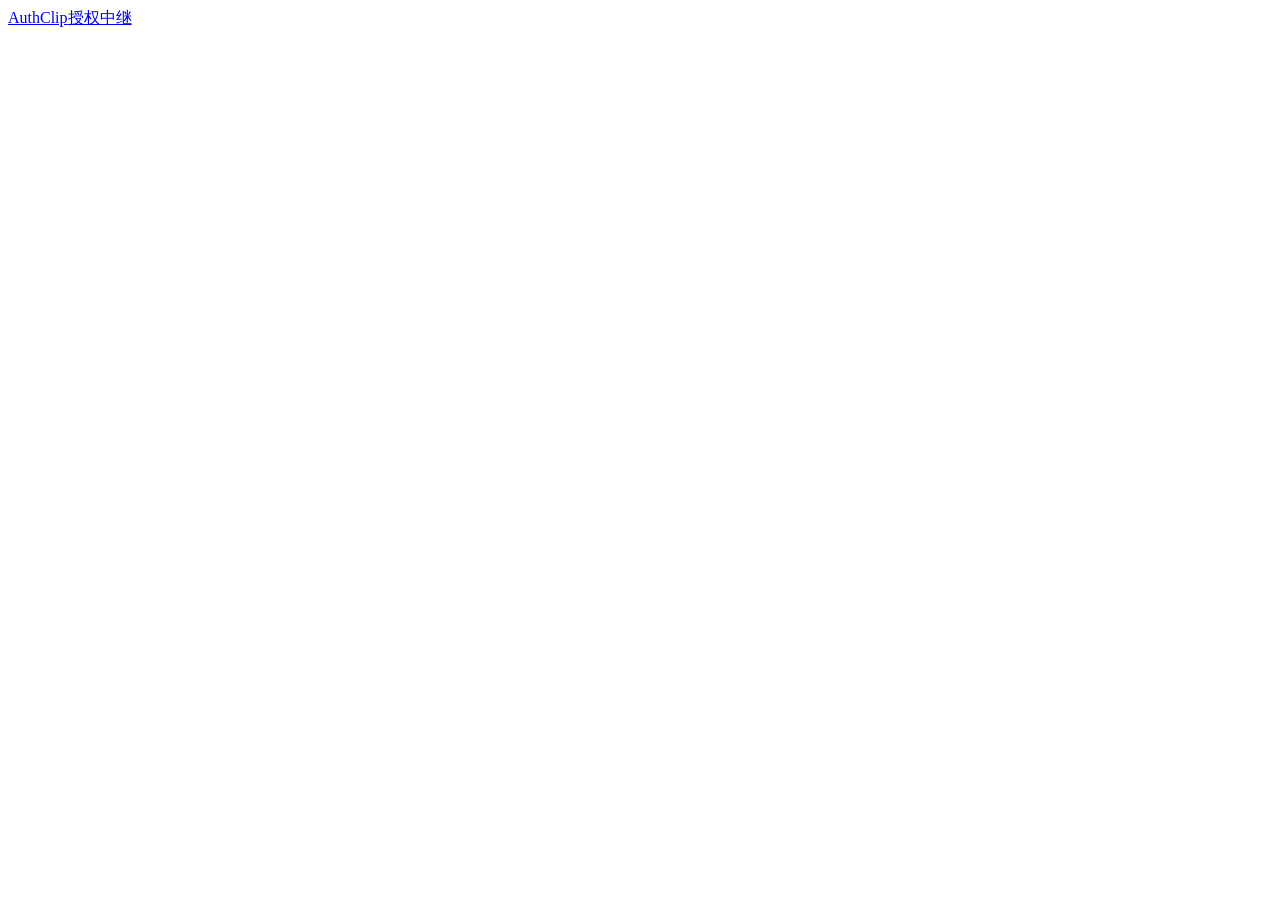
==== authclip/web/index.html @ 1578c8ff "" ====
<!doctype html>
<html lang="zh-CN">
<head>
<meta charset="utf-8">
<meta name="viewport" content="width=device-width, initial-scale=1">
<meta name="robots" content="noindex,nofollow,noarchive">
<meta name="color-scheme" content="light">
<title>AuthClip · 授权中继</title>
<link rel="icon" href="data:image/svg+xml,%3Csvg xmlns='http://www.w3.org/2000/svg' viewBox='0 0 32 32'%3E%3Crect width='32' height='32' rx='9' fill='%23146b4a'/%3E%3Cpath d='M9 12h14M9 16h9M9 20h12' stroke='%23fff' stroke-width='2.4' stroke-linecap='round'/%3E%3C/svg%3E">
<link rel="stylesheet" href="/style.css">
<script src="/app.js" type="module"></script>
</head>
<body>
<header class="top">
  <div class="top-inner">
    <a class="brand" href="#" id="home">
      <span class="mark" aria-hidden="true"></span>
      <span>AuthClip<span class="sub">授权中继</span></span>
    </a>
    <div class="top-actions">
      <span id="role" class="chip" hidden></span>
      <span id="conn" class="conn" hidden>连接中…</span>
    </div>
  </div>
</header>
<main id="app" class="shell" aria-busy="true"></main>
</body>
</html>
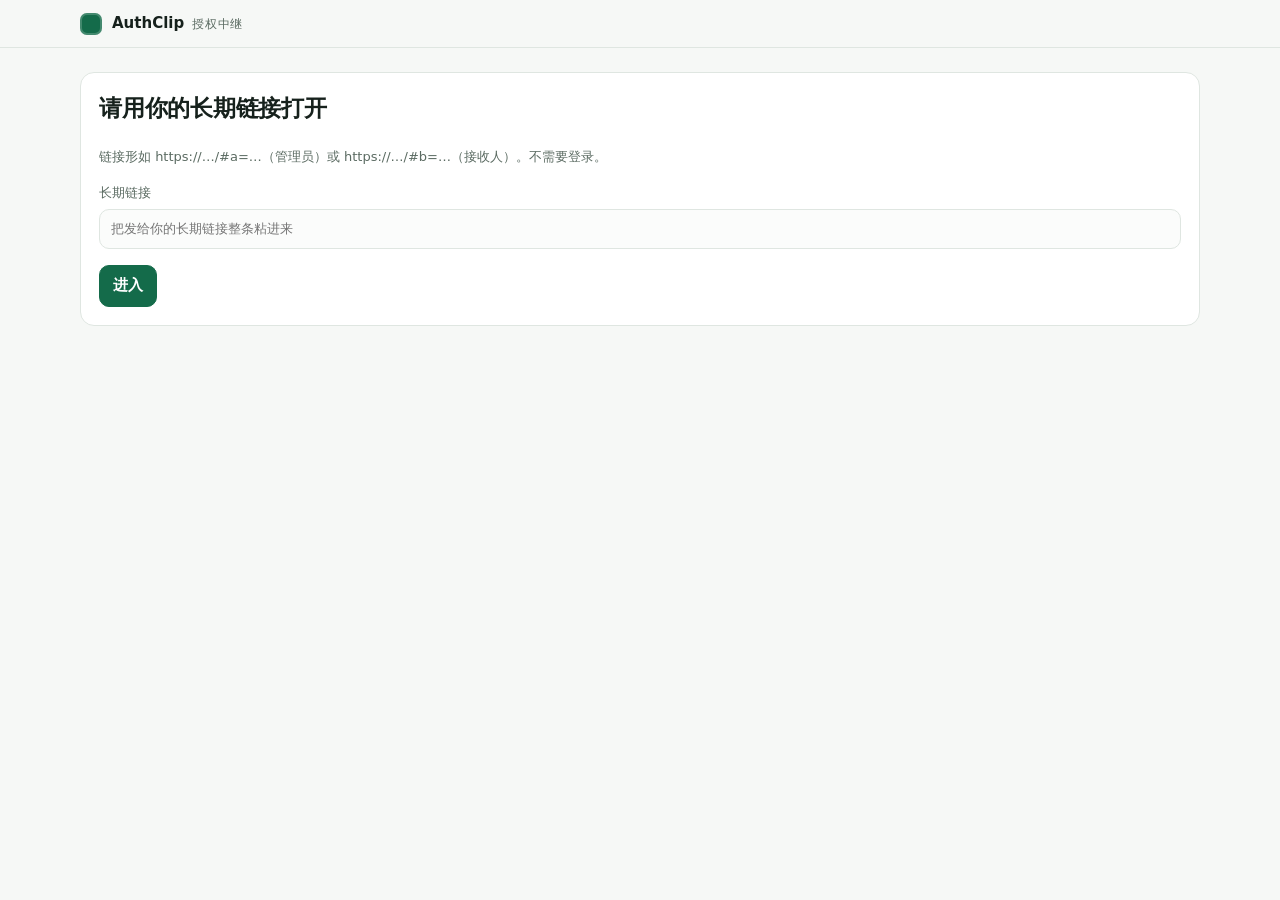
==== commit b184c8e6: "feat(web): 支持子路径部署（/clip/ 挂到既有域名下） 线上把 AuthClip 挂在 https://claude.20260610.xyz/clip/，与既有 portal 共用域名" ====
--- a/authclip/web/index.html
+++ b/authclip/web/index.html
@@ -7,8 +7,8 @@
 <meta name="color-scheme" content="light">
 <title>AuthClip · 授权中继</title>
 <link rel="icon" href="data:image/svg+xml,%3Csvg xmlns='http://www.w3.org/2000/svg' viewBox='0 0 32 32'%3E%3Crect width='32' height='32' rx='9' fill='%23146b4a'/%3E%3Cpath d='M9 12h14M9 16h9M9 20h12' stroke='%23fff' stroke-width='2.4' stroke-linecap='round'/%3E%3C/svg%3E">
-<link rel="stylesheet" href="/style.css">
-<script src="/app.js" type="module"></script>
+<link rel="stylesheet" href="style.css">
+<script src="app.js" type="module"></script>
 </head>
 <body>
 <header class="top">
@@ -26,3 +26,5 @@
 <main id="app" class="shell" aria-busy="true"></main>
 </body>
 </html>
+
+
--- a/authclip/web/style.css
+++ b/authclip/web/style.css
@@ -0,0 +1,158 @@
+:root {
+  --ink: #16211c;
+  --ink-soft: #5b6b62;
+  --line: #dfe6e1;
+  --paper: #f6f8f6;
+  --card: #fff;
+  --accent: #146b4a;
+  --accent-soft: #e6f3ed;
+  --warn: #a1500f;
+  --warn-soft: #fdf1e5;
+  --mono: ui-monospace, SFMono-Regular, "Cascadia Mono", Consolas, monospace;
+}
+
+* { box-sizing: border-box; }
+[hidden] { display: none !important; }
+
+html, body {
+  margin: 0;
+  background: var(--paper);
+  color: var(--ink);
+  font: 15px/1.55 -apple-system, "Segoe UI", "Microsoft YaHei", system-ui, sans-serif;
+}
+
+.top {
+  position: sticky; top: 0; z-index: 5;
+  background: rgba(246, 248, 246, .93);
+  backdrop-filter: blur(8px);
+  border-bottom: 1px solid var(--line);
+}
+.top-inner {
+  max-width: 1160px; margin: 0 auto; padding: 12px 20px;
+  display: flex; align-items: center; justify-content: space-between;
+}
+.brand {
+  display: inline-flex; align-items: center; gap: 10px;
+  color: var(--ink); text-decoration: none; font-weight: 650;
+}
+.mark { width: 22px; height: 22px; border-radius: 7px; background: var(--accent); box-shadow: inset 0 0 0 2px #fff3; }
+.sub { margin-left: 8px; font-weight: 400; font-size: 12px; color: var(--ink-soft); letter-spacing: .06em; }
+.top-actions { display: flex; align-items: center; gap: 10px; }
+
+.chip {
+  font-size: 12px; padding: 3px 10px; border-radius: 999px;
+  border: 1px solid var(--line); color: var(--ink-soft); background: #fff;
+}
+.chip.admin { color: var(--accent); border-color: #bfe0d0; background: var(--accent-soft); }
+
+.conn { font-size: 12px; color: var(--ink-soft); padding: 3px 9px; border: 1px solid var(--line); border-radius: 999px; }
+.conn.on { color: var(--accent); border-color: #bfe0d0; background: var(--accent-soft); }
+.conn.off { color: var(--warn); border-color: #f0d7bd; background: var(--warn-soft); }
+
+.shell { max-width: 1160px; margin: 0 auto; padding: 24px 20px 90px; }
+
+h1 { font-size: 23px; margin: 0 0 4px; letter-spacing: -.01em; }
+h2 { font-size: 17px; margin: 0; }
+h3 { font-size: 11.5px; text-transform: uppercase; letter-spacing: .1em; color: var(--ink-soft); margin: 0 0 8px; }
+p { margin: 0; }
+.muted { color: var(--ink-soft); font-size: 13px; }
+.hint { font-size: 12.5px; color: var(--ink-soft); }
+
+.card, .slot {
+  background: var(--card); border: 1px solid var(--line);
+  border-radius: 14px; padding: 18px;
+}
+.stack { display: grid; gap: 16px; }
+.row { display: flex; gap: 10px; flex-wrap: wrap; align-items: center; }
+
+label { display: grid; gap: 6px; font-size: 13px; color: var(--ink-soft); }
+input, textarea, select {
+  width: 100%; font: inherit; color: var(--ink); background: #fbfcfb;
+  border: 1px solid var(--line); border-radius: 10px; padding: 9px 11px;
+}
+input:focus, textarea:focus, select:focus { outline: 2px solid #b9dccb; border-color: #97c7b0; }
+textarea { min-height: 70px; resize: vertical; font-family: var(--mono); font-size: 13px; }
+textarea.tall { min-height: 96px; }
+
+button, .btn {
+  font: inherit; border: 1px solid var(--line); background: #fff; color: var(--ink);
+  border-radius: 10px; padding: 8px 13px; cursor: pointer; text-decoration: none;
+  display: inline-flex; align-items: center; gap: 6px; white-space: nowrap;
+}
+button:hover, .btn:hover { border-color: #c8d4cd; background: #fbfdfb; }
+button.primary, .btn.primary { background: var(--accent); border-color: var(--accent); color: #fff; font-weight: 600; }
+button.primary:hover, .btn.primary:hover { background: #0f5b3e; }
+button.danger:hover { color: #9d2b2b; border-color: #e9c3c3; background: #fdf5f5; }
+button[disabled] { opacity: .45; cursor: default; }
+
+.slot-head {
+  display: flex; justify-content: space-between; gap: 12px; flex-wrap: wrap;
+  align-items: center; padding-bottom: 12px; border-bottom: 1px solid var(--line); margin-bottom: 14px;
+}
+.slot-id { font-family: var(--mono); font-size: 11.5px; color: var(--ink-soft); }
+.slot-label { font-weight: 600; }
+
+.badge {
+  font-size: 11px; padding: 2px 8px; border-radius: 999px;
+  border: 1px solid var(--line); color: var(--ink-soft); white-space: nowrap;
+}
+.badge.filled { color: var(--accent); border-color: #bfe0d0; background: var(--accent-soft); }
+.badge.warn { color: var(--warn); border-color: #f0d7bd; background: var(--warn-soft); }
+
+.split { display: grid; grid-template-columns: 1.02fr 1fr; gap: 18px; }
+@media (max-width: 900px) { .split { grid-template-columns: 1fr; } }
+
+.mono { font-family: var(--mono); font-size: 12.5px; word-break: break-all; color: var(--ink-soft); }
+.mono.ink { color: var(--ink); }
+
+.linkbox {
+  display: grid; gap: 8px; padding: 10px;
+  border: 1px dashed var(--line); border-radius: 10px; background: #fbfcfb;
+}
+
+.facts { display: grid; gap: 7px; margin: 0; }
+.facts > div { display: grid; grid-template-columns: 76px 1fr; gap: 10px; align-items: baseline; }
+.facts dt { font-size: 12px; color: var(--ink-soft); }
+.facts dd { margin: 0; font-size: 13.5px; word-break: break-all; }
+.facts dd.empty { color: #9aa8a1; }
+
+.feedback { font-size: 13px; padding: 8px 11px; border-radius: 9px; border: 1px solid var(--line); background: #fbfcfb; color: var(--ink-soft); }
+.feedback.ok { color: var(--accent); border-color: #bfe0d0; background: var(--accent-soft); }
+.feedback.err { color: var(--warn); border-color: #f0d7bd; background: var(--warn-soft); }
+
+.grow { flex: 1 1 240px; }
+.grid-2 { display: grid; grid-template-columns: 1fr 1fr; gap: 12px; }
+@media (max-width: 640px) { .grid-2 { grid-template-columns: 1fr; } }
+
+.picked {
+  display: grid; gap: 4px; padding: 9px 11px;
+  border: 1px solid #bfe0d0; background: var(--accent-soft);
+  border-radius: 9px;
+}
+.picked .k { font-size: 11.5px; color: var(--ink-soft); letter-spacing: .04em; }
+.picked .v { font-family: var(--mono); font-size: 12.5px; word-break: break-all; }
+
+.members { display: grid; gap: 8px; }
+.member-row {
+  display: flex; align-items: center; gap: 10px; flex-wrap: wrap;
+  padding: 8px 10px; border: 1px solid var(--line); border-radius: 9px; background: #fbfcfb;
+}
+.member-row .name { font-weight: 600; font-size: 13.5px; }
+
+.cred {
+  font-family: var(--mono); font-size: 12.5px;
+  background: #fbfcfb; border: 1px solid var(--line); border-radius: 9px;
+  padding: 8px 10px; max-height: 92px; overflow: auto; word-break: break-all;
+}
+.guide { background: #fbfcfb; border: 1px solid var(--line); border-radius: 12px; padding: 8px; }
+.guide svg { display: block; width: 100%; height: auto; }
+.steps { margin: 0; padding-left: 20px; display: grid; gap: 5px; font-size: 13px; }
+.steps li { line-height: 1.55; }
+.steps b { font-weight: 650; }
+
+
+
+@media (max-width: 560px) { .guide { display: none; } }
+
+.warn-text { color: var(--warn) !important; }
+
